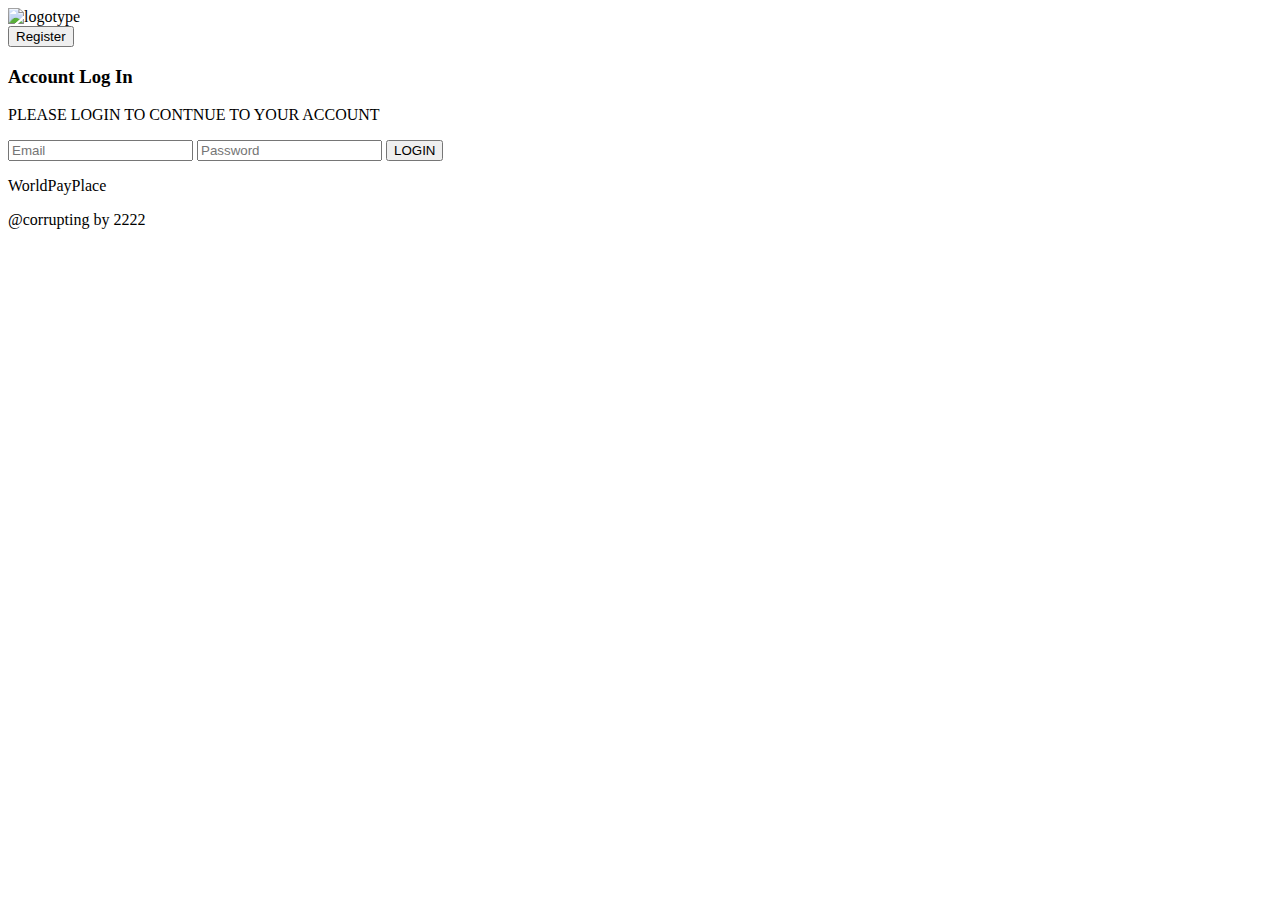
==== login.html @ 6645504a "Create login.html" ====
<!DOCTYPE html>
<html lang="en">
<head>
    <meta charset="UTF-8">
    <meta name="viewport" content="width=device-width, initial-scale=1.0">
    <title>WorldPayPlace</title>
    <link rel="stylesheet" href="./style/style.css">
</head>
<body>
    <header>
        <div class="header_container">
            <div class="header_logo">
                <img src="./src/Logo.svg" alt="logotype" onclick="document.location='./index.html.html'">
            </div>
            <div class="btn_header">
                <button class="btn_login" onclick="document.location='./Register.html'">Register</button>
            </div>
        </div>
    </header>
    <main>
    <div class="account_block">
            <div class="block">
                <div class="about_account_text">
                        <h3 class="login_title">Account Log In</h3>
                        <p class="login_subtitle">PLEASE LOGIN TO CONTNUE TO YOUR ACCOUNT</p>
                </div>
                    <div class="input_login">
                        <input class="input_em" placeholder="Email" type="email">
                        <input class="inputpass" placeholder="Password" type="password">

                        <button onclick="document.location='./index.html'" class="btn_login_blue">LOGIN</button>
                    </div>
            </div>
    </div> 
    </main>
    <footer>
        <div class="footer_container">
            <p >WorldPayPlace</p>
            <p>@corrupting by 2222</p>
        </div>

    </footer>
</body>
</html>
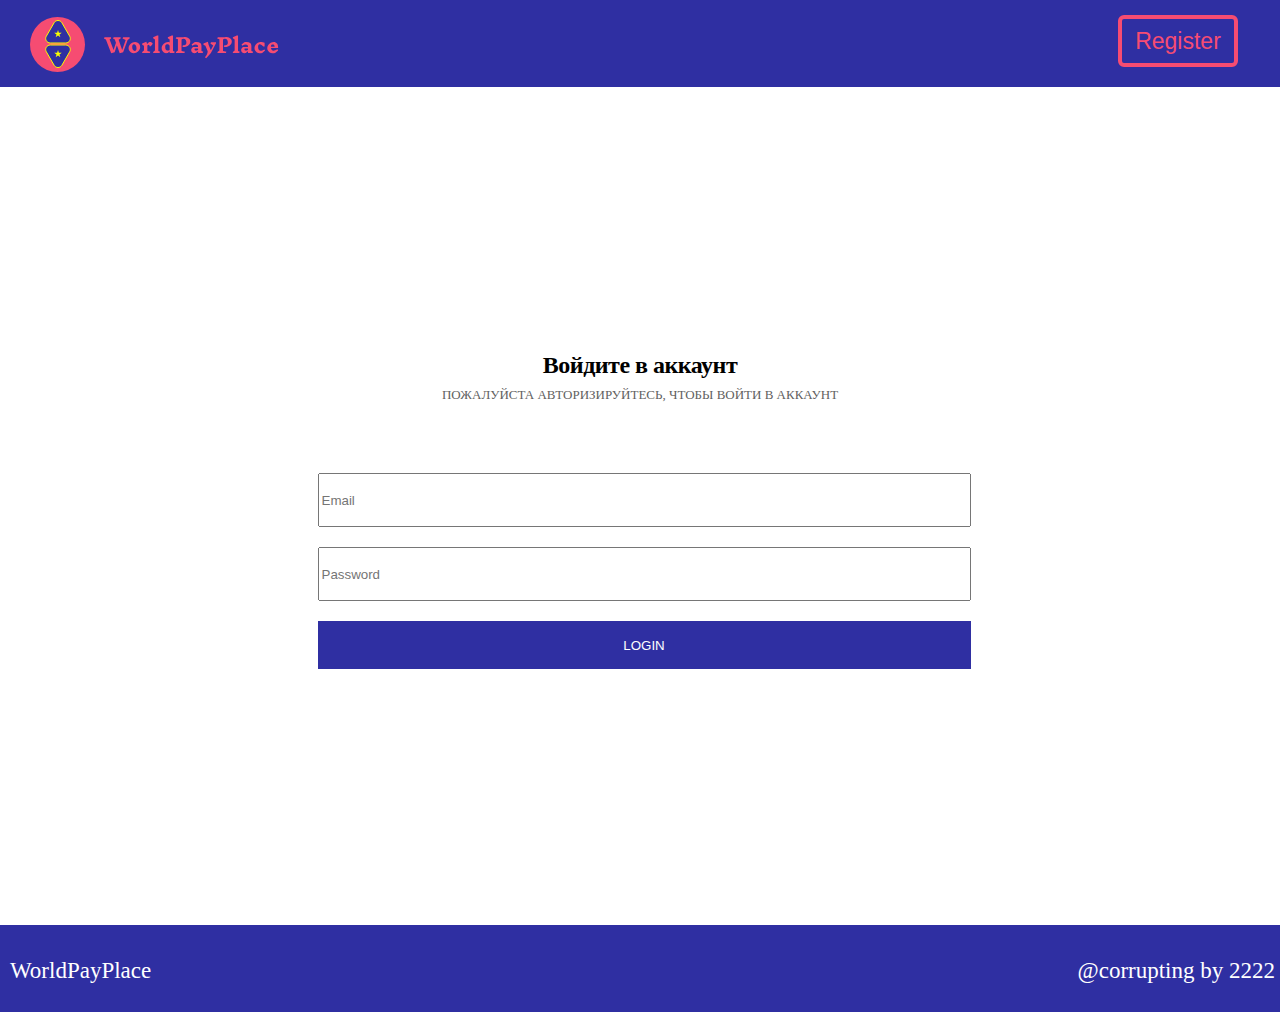
==== commit 901ac598: "Add files via upload" ====
--- a/login.html
+++ b/login.html
@@ -1,44 +1,44 @@
-<!DOCTYPE html>
-<html lang="en">
-<head>
-    <meta charset="UTF-8">
-    <meta name="viewport" content="width=device-width, initial-scale=1.0">
-    <title>WorldPayPlace</title>
-    <link rel="stylesheet" href="./style/style.css">
-</head>
-<body>
-    <header>
-        <div class="header_container">
-            <div class="header_logo">
-                <img src="./src/Logo.svg" alt="logotype" onclick="document.location='./index.html.html'">
-            </div>
-            <div class="btn_header">
-                <button class="btn_login" onclick="document.location='./Register.html'">Register</button>
-            </div>
-        </div>
-    </header>
-    <main>
-    <div class="account_block">
-            <div class="block">
-                <div class="about_account_text">
-                        <h3 class="login_title">Account Log In</h3>
-                        <p class="login_subtitle">PLEASE LOGIN TO CONTNUE TO YOUR ACCOUNT</p>
-                </div>
-                    <div class="input_login">
-                        <input class="input_em" placeholder="Email" type="email">
-                        <input class="inputpass" placeholder="Password" type="password">
-
-                        <button onclick="document.location='./index.html'" class="btn_login_blue">LOGIN</button>
-                    </div>
-            </div>
-    </div> 
-    </main>
-    <footer>
-        <div class="footer_container">
-            <p >WorldPayPlace</p>
-            <p>@corrupting by 2222</p>
-        </div>
-
-    </footer>
-</body>
-</html>
+<!DOCTYPE html>
+<html lang="en">
+<head>
+    <meta charset="UTF-8">
+    <meta name="viewport" content="width=device-width, initial-scale=1.0">
+    <title>WorldPayPlace</title>
+    <link rel="stylesheet" href="./style/style.css">
+</head>
+<body>
+    <header>
+        <div class="header_container">
+            <div class="header_logo">
+                <img src="./src/Logo.svg" alt="logotype" onclick="document.location='./index.html'">
+            </div>
+            <div class="btn_header">
+                <button class="btn_login" onclick="document.location='./register.html'">Register</button>
+            </div>
+        </div>
+    </header>
+    <main>
+    <div class="account_block">
+            <div class="block">
+                <div class="about_account_text">
+                        <h3 class="login_title">Войдите в аккаунт</h3>
+                        <p class="login_subtitle">ПОЖАЛУЙСТА АВТОРИЗИРУЙТЕСЬ, ЧТОБЫ ВОЙТИ В АККАУНТ</p>
+                </div>
+                    <div class="input_login">
+                        <input class="input_em" placeholder="Email" type="email">
+                        <input class="inputpass" placeholder="Password" type="password">
+
+                        <button onclick="document.location='./index.html'" class="btn_login_blue">LOGIN</button>
+                    </div>
+            </div>
+    </div> 
+    </main>
+    <footer>
+        <div class="footer_container">
+            <p >WorldPayPlace</p>
+            <p>@corrupting by 2222</p>
+        </div>
+
+    </footer>
+</body>
+</html>--- a/style/style.css
+++ b/style/style.css
@@ -0,0 +1,9 @@
+@import url(./header.css);
+@import url(./main.css);
+@import url(./footer.css);
+
+body{
+    margin: 0;
+    padding: 0;
+    
+}